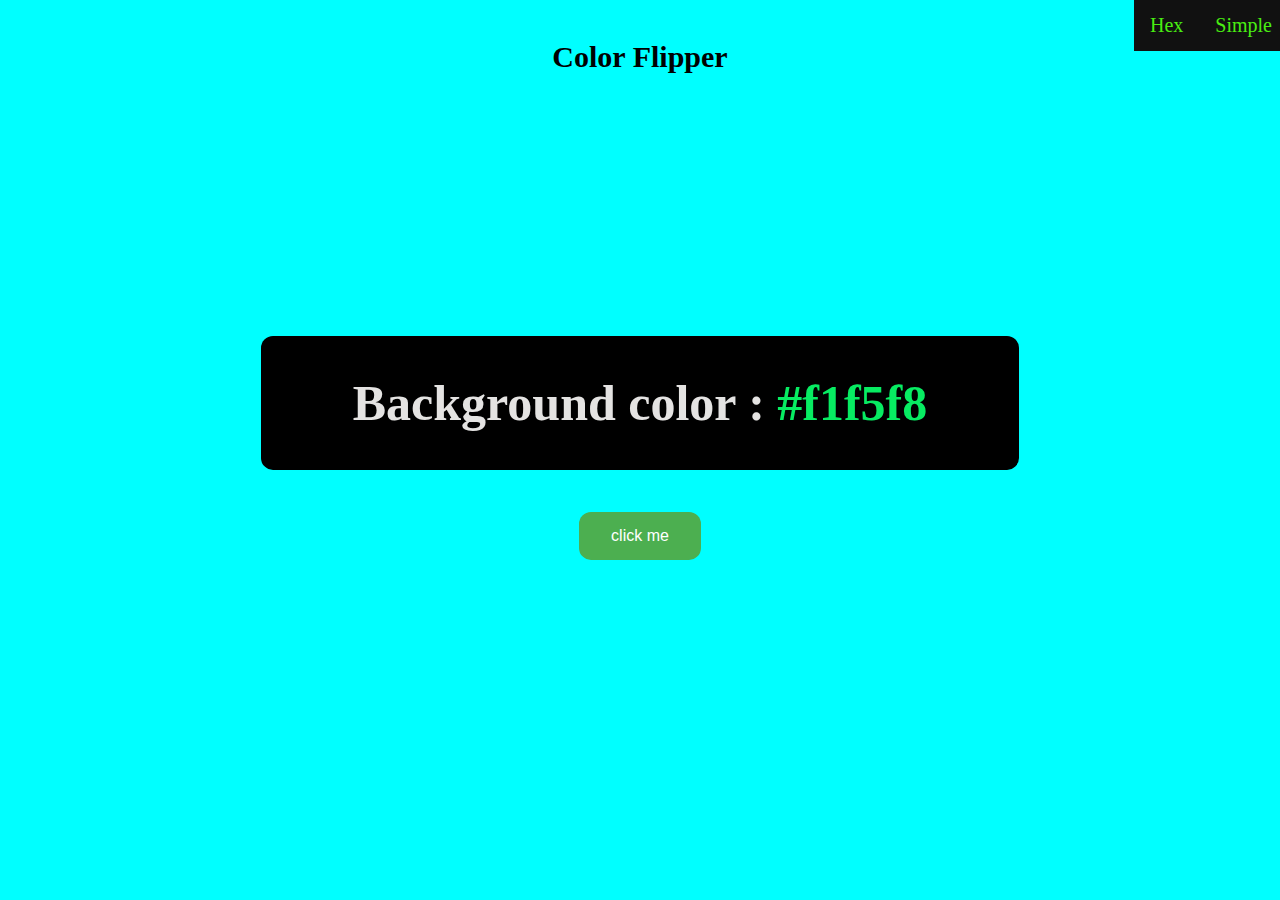
==== hex.html @ b5ce02a2 "Add files via upload" ====
<!DOCTYPE html>
<html lang="en">
  <head>
    <meta charset="UTF-8" />
    <meta http-equiv="X-UA-Compatible" content="IE=edge" />
    <meta name="viewport" content="width=device-width, initial-scale=1.0" />
    <title>Color Flipper || Simple</title>
    <!-- styles -->
    <link rel="stylesheet" href="styles.css" />
  </head>
  <body>
    <nav>
      <div class="nav-center">
        <h4>Color Flipper</h4>
        <ul class="nav-links">
          <li>
            <a href="index.html">Simple</a>
          </li>
          <li>
            <a href="hex.html">Hex</a>
          </li>
        </ul>
      </div>
    </nav>
    <main>
        <div class="container">
            <h2>Background color : <span class="color">#f1f5f8</span> </h2>
            <button class="btn btn-hero" id = "btn">click me</button>
        </div>
    </main>
    <!-- javascript -->
    <script src="app.js"></script>
  </body>
</html>
---- styles.css ----
body{
    background-color: aqua;
}

.container {
    width: 60%;
    text-align: center;
    margin: auto;
    padding: 10px;
    transform: translateY(60%);
}

h2{
    color: #e4e3e2;
    background-color:rgb(0, 0, 0) ;
    font-size: 50px;
    border-radius: 12px;
    padding: 5% 5% 5% 5%;
}

h4{
    font-size: 30px;
    color: #000000;
}

span{
    color: #07ec62;
}

.btn {
    background-color: #4CAF50; /* Green */
    border: none;
    color: white;
    padding: 15px 32px;
    text-align: center;
    text-decoration: none;
    display: inline-block;
    font-size: 16px;
    cursor: pointer;
    border-radius: 12px;
    
}

button:hover{
    background-color: rgb(224, 21, 116);
}

.nav-center{
    text-align: center;
}

ul {
    list-style-type: none;
    margin: 0;
    padding: 0;
    overflow: hidden;
    position: fixed;
    top: 0;
    width: 100%;
  }
  
  li {
    float: right;
  }
  
  li a {
    display: block;
    color: rgb(73, 237, 18);
    text-align: center;
    padding: 14px 16px;
    text-decoration: none;
    font-size: 20px;
    background-color: #111;
    
  }
  
  li a:hover:not(.active) {
    background-color: #111;
  }
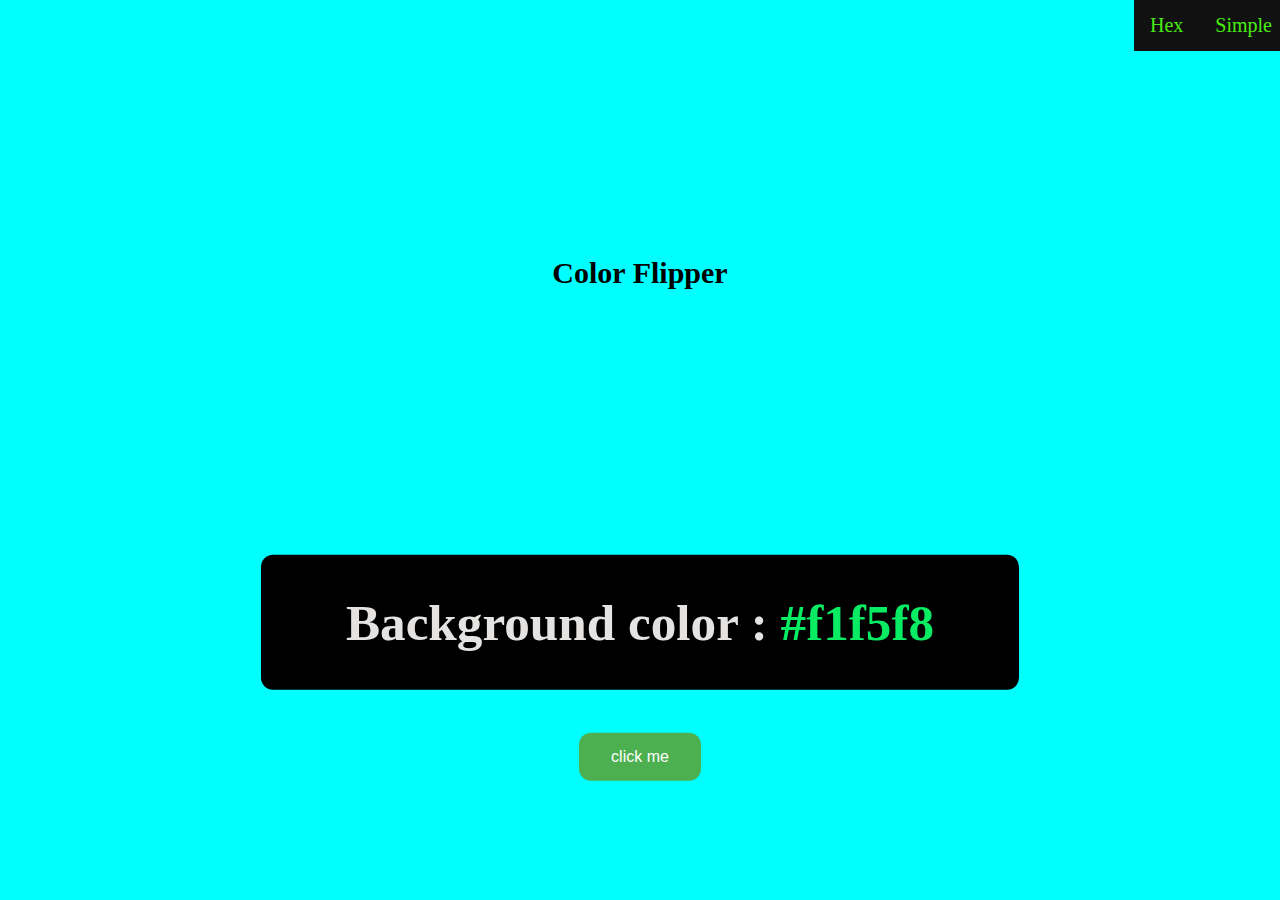
==== commit 30317cb8: "Add files via upload" ====
--- a/hex.html
+++ b/hex.html
@@ -5,6 +5,7 @@
     <meta http-equiv="X-UA-Compatible" content="IE=edge" />
     <meta name="viewport" content="width=device-width, initial-scale=1.0" />
     <title>Color Flipper || Simple</title>
+    <link rel="icon" href="favicon.ico" type="image/x-icon" />
     <!-- styles -->
     <link rel="stylesheet" href="styles.css" />
   </head>
--- a/styles.css
+++ b/styles.css
@@ -13,12 +13,13 @@
 h2{
     color: #e4e3e2;
     background-color:rgb(0, 0, 0) ;
-    font-size: 50px;
+    font-size: 4vw;
     border-radius: 12px;
     padding: 5% 5% 5% 5%;
 }
 
 h4{
+    margin-top: 20vw;
     font-size: 30px;
     color: #000000;
 }
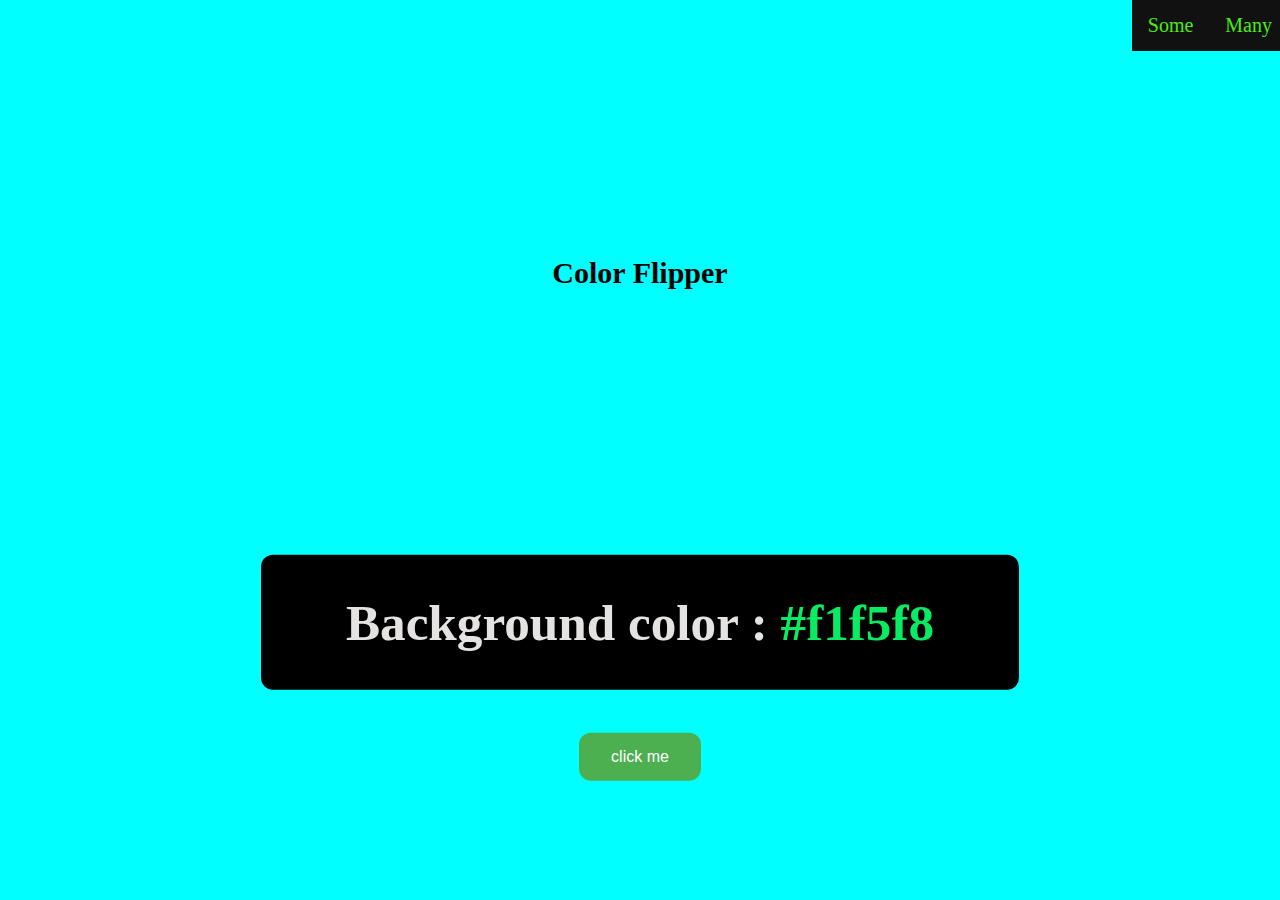
==== commit 583caefe: "Update hex.html" ====
--- a/hex.html
+++ b/hex.html
@@ -15,10 +15,10 @@
         <h4>Color Flipper</h4>
         <ul class="nav-links">
           <li>
-            <a href="index.html">Simple</a>
+            <a href="index.html">Many</a>
           </li>
           <li>
-            <a href="hex.html">Hex</a>
+            <a href="hex.html">Some</a>
           </li>
         </ul>
       </div>
